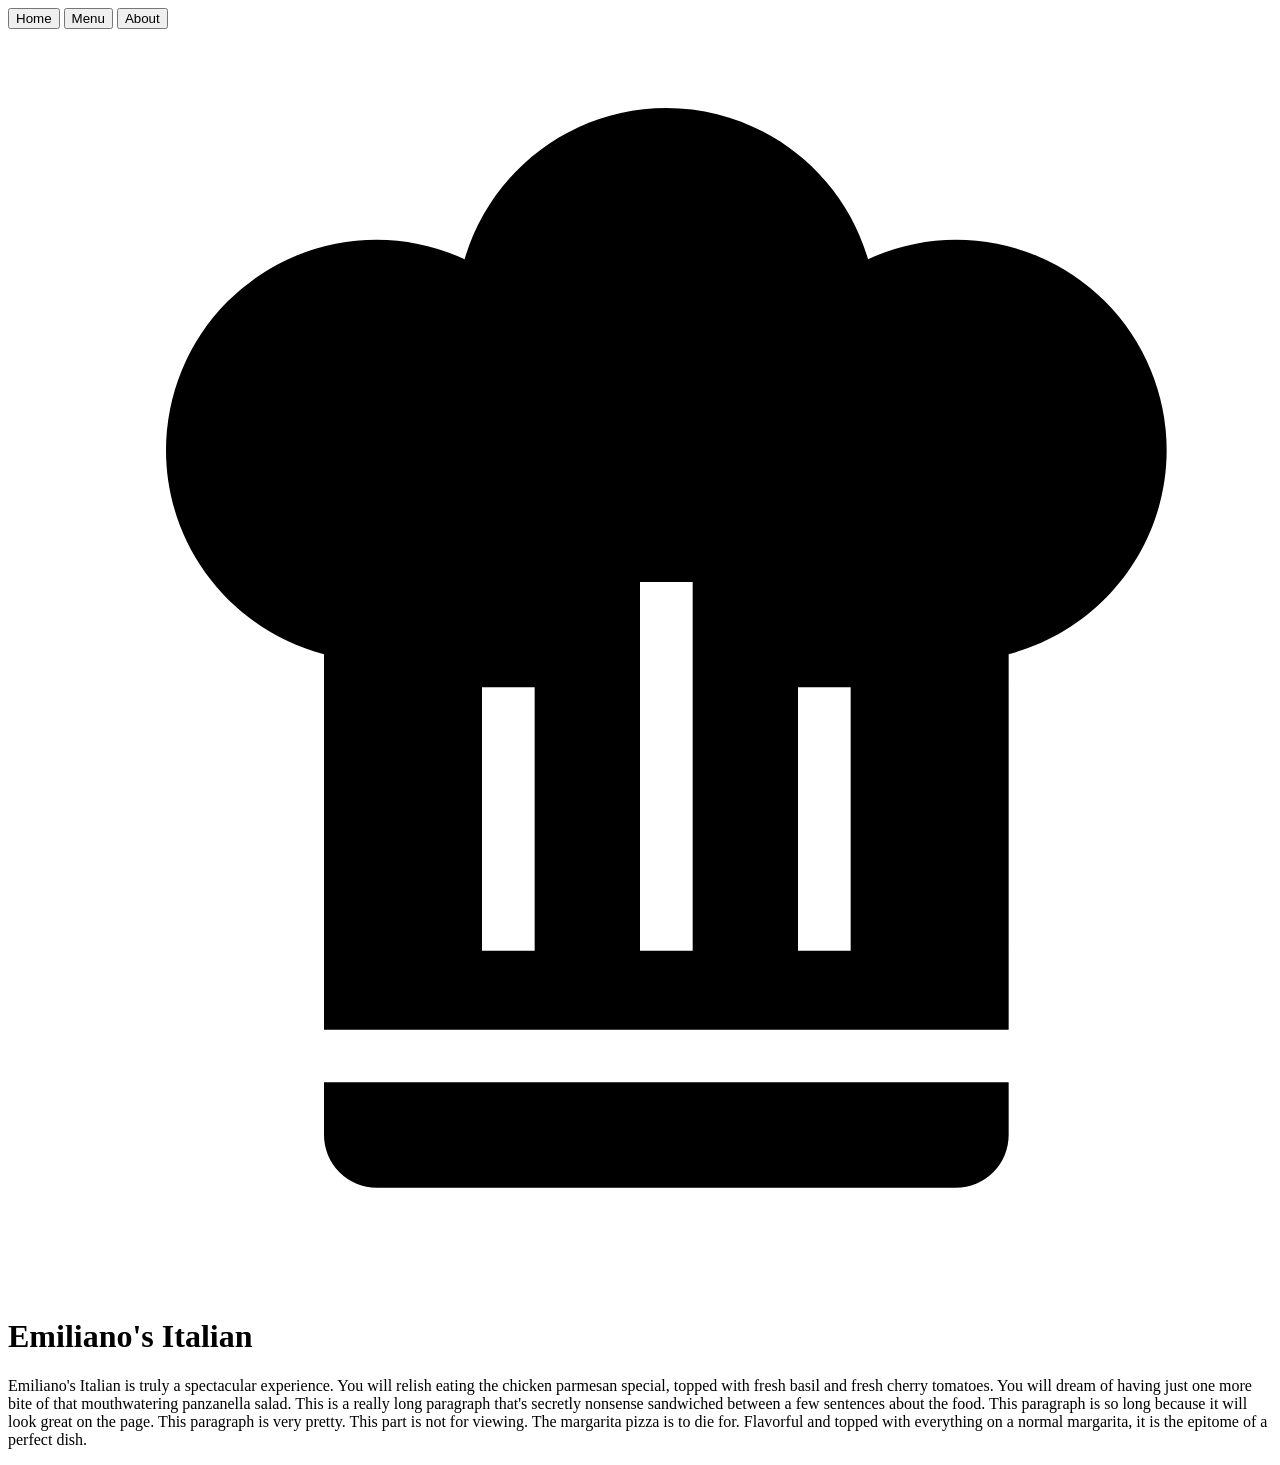
==== src/template.html @ 37828cf0 "Created an image, a header, and a paragraph hardcoded into the html." ====
<!DOCTYPE html>
<html lang="en">
<head>
    <meta charset="UTF-8">
    <meta name="viewport" content="width=device-width, initial-scale=1.0">
    <title>Document</title>
</head>
<body>
    <header>
        <nav>
            <button>Home</button>
            <button>Menu</button>
            <button>About</button>
        </nav>
    </header>
    <div id="content">
        <img src="./Images/chef-hat.svg">
        <h1>Emiliano's Italian</h1>
        <p>Emiliano's Italian is truly a spectacular experience. You will relish eating the chicken parmesan special, topped with fresh basil and fresh cherry tomatoes. You will dream of having just one more bite of that mouthwatering panzanella salad. This is a really long paragraph that's secretly nonsense sandwiched between a few sentences about the food. This paragraph is so long because it will look great on the page. This paragraph is very pretty. This part is not for viewing. The margarita pizza is to die for. Flavorful and topped with everything on a normal margarita, it is the epitome of a perfect dish.</p>
    </div>
</body>
</html>
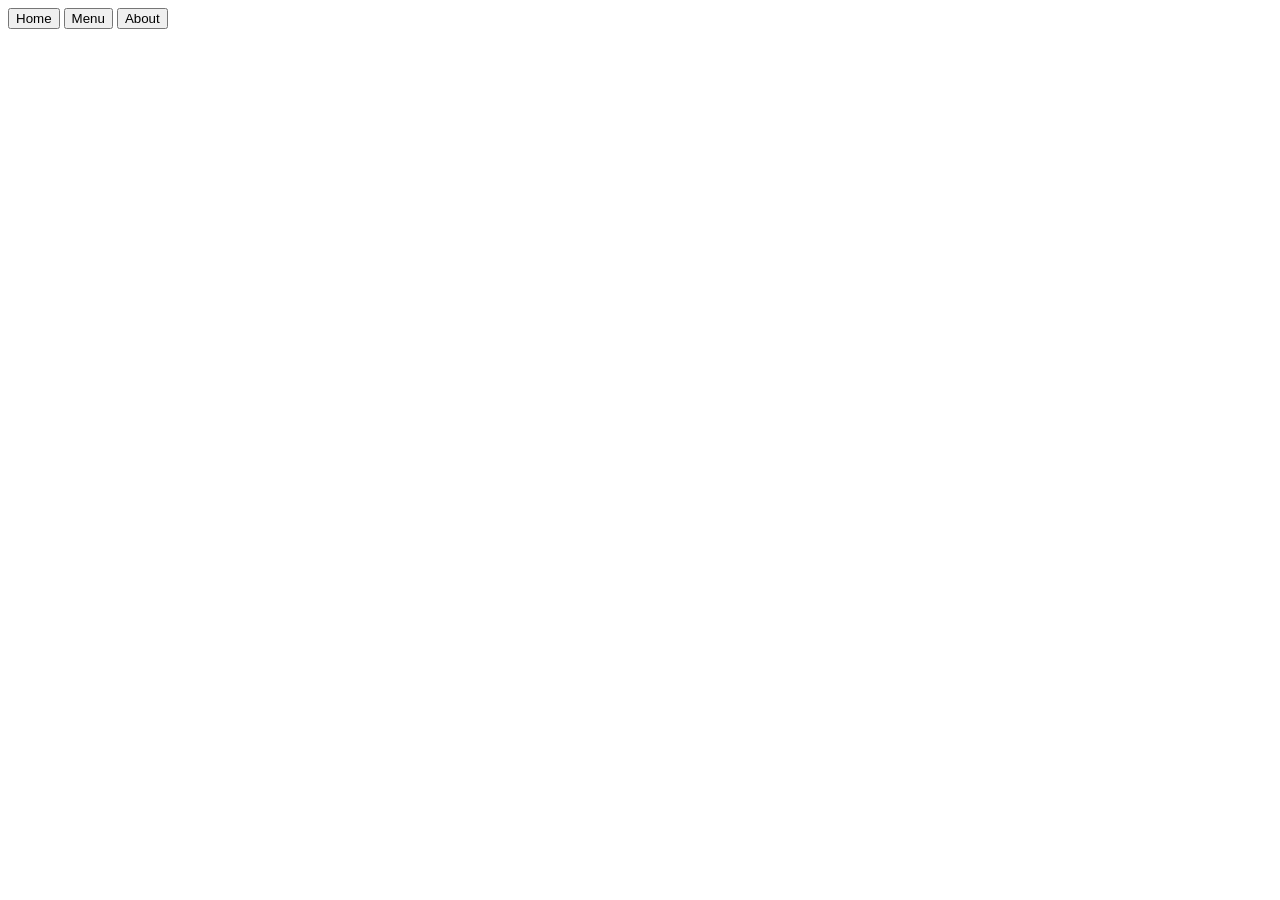
==== commit cc526011: "moved the head into loadHead.js. Basic nav styling" ====
--- a/src/template.html
+++ b/src/template.html
@@ -14,9 +14,6 @@
         </nav>
     </header>
     <div id="content">
-        <img src="./Images/chef-hat.svg">
-        <h1>Emiliano's Italian</h1>
-        <p>Emiliano's Italian is truly a spectacular experience. You will relish eating the chicken parmesan special, topped with fresh basil and fresh cherry tomatoes. You will dream of having just one more bite of that mouthwatering panzanella salad. This is a really long paragraph that's secretly nonsense sandwiched between a few sentences about the food. This paragraph is so long because it will look great on the page. This paragraph is very pretty. This part is not for viewing. The margarita pizza is to die for. Flavorful and topped with everything on a normal margarita, it is the epitome of a perfect dish.</p>
     </div>
 </body>
 </html>
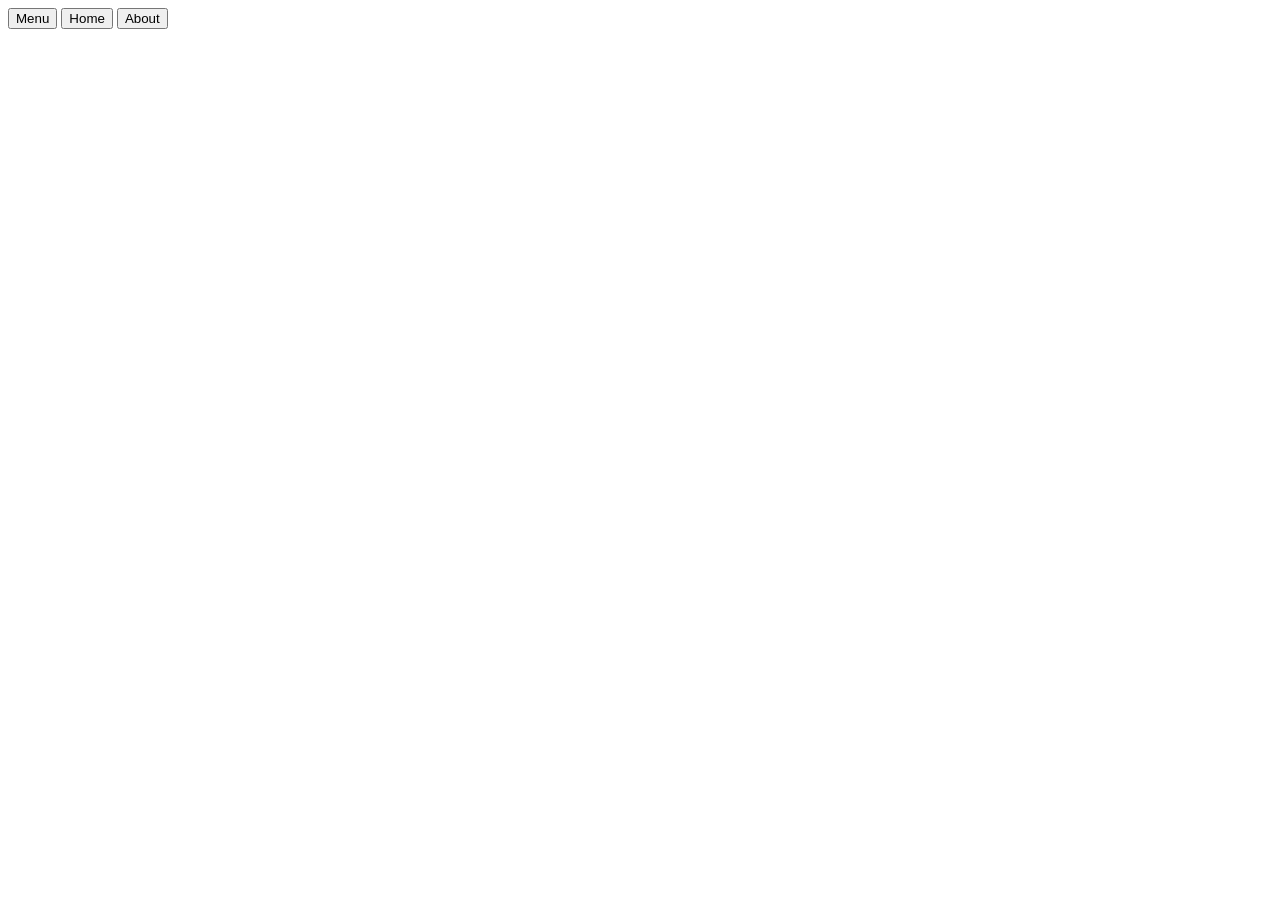
==== commit 7fe75d94: "added eventlistener to index.js. made other pages (without new code). gave ids to all the home conte" ====
--- a/src/template.html
+++ b/src/template.html
@@ -8,9 +8,9 @@
 <body>
     <header>
         <nav>
-            <button>Home</button>
-            <button>Menu</button>
-            <button>About</button>
+            <button id="menuBtn">Menu</button>
+            <button id="homeBtn">Home</button>
+            <button id="aboutBtn">About</button>
         </nav>
     </header>
     <div id="content">
